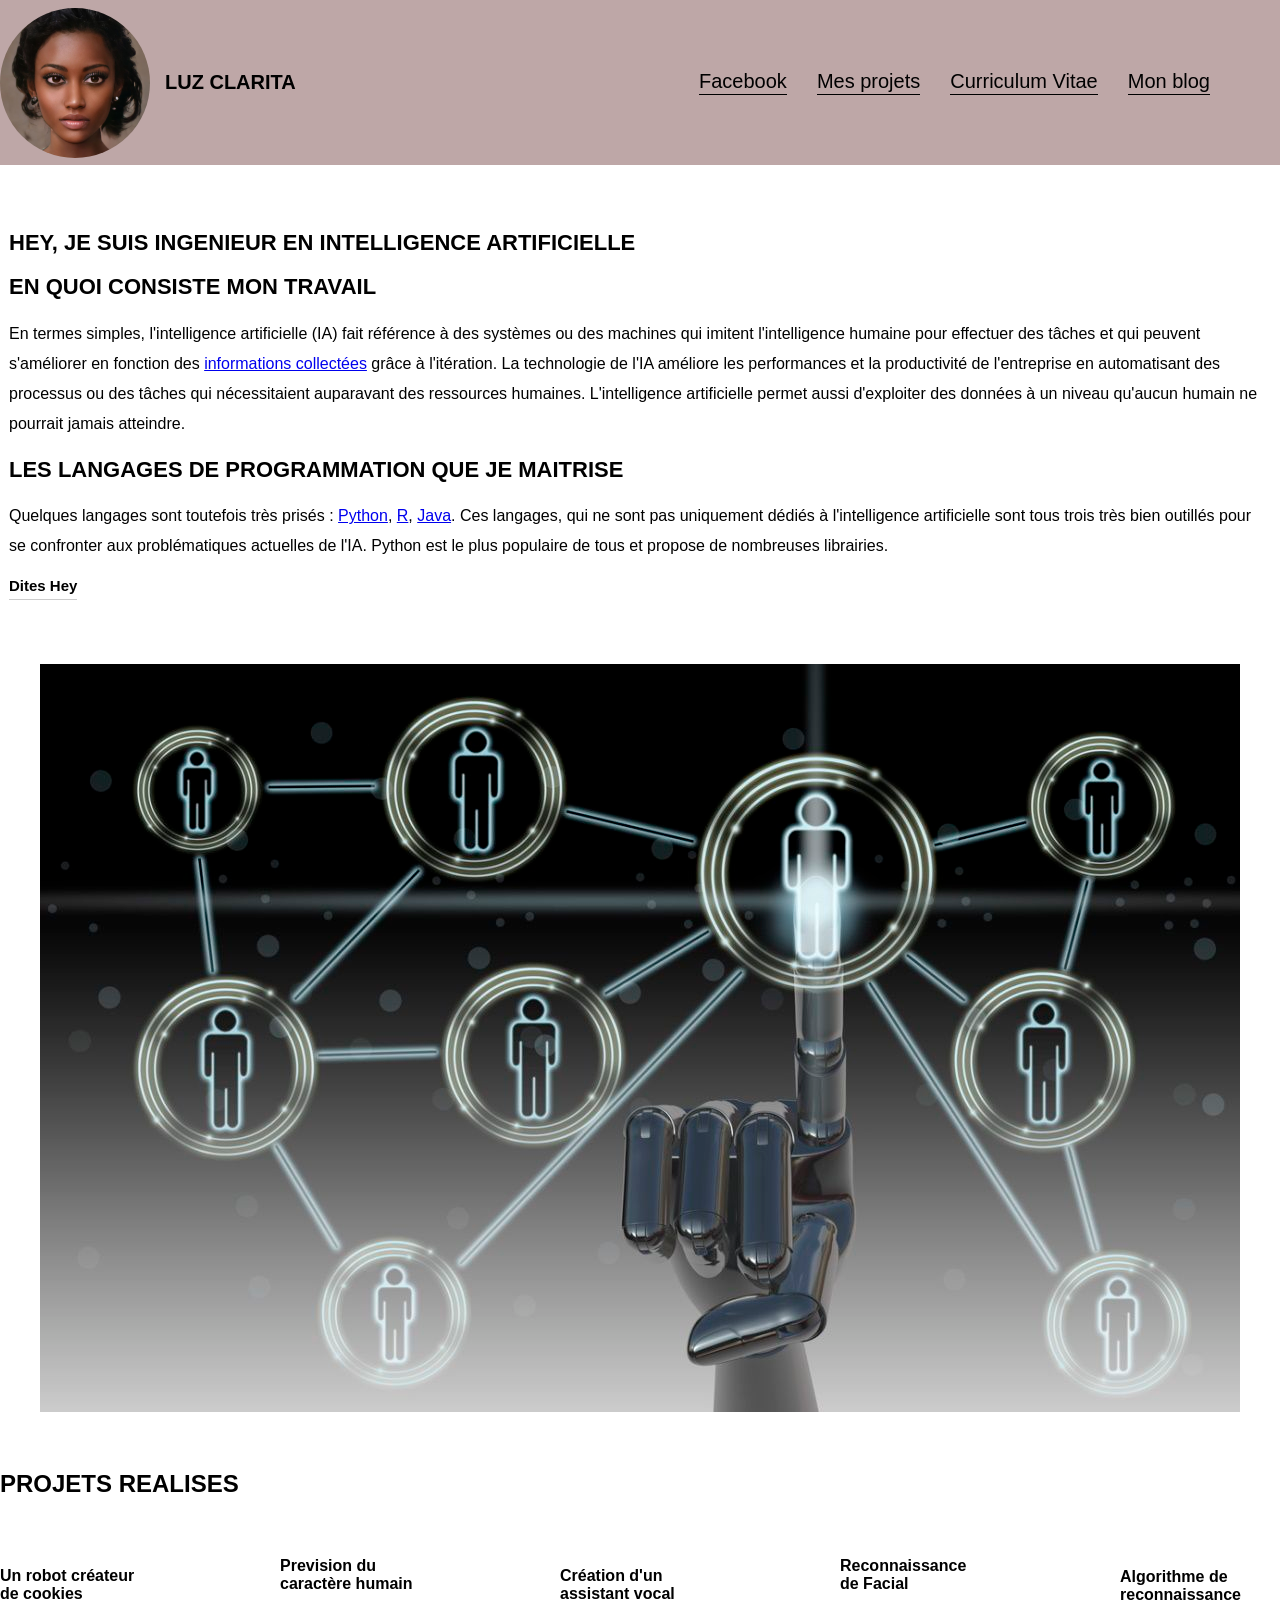
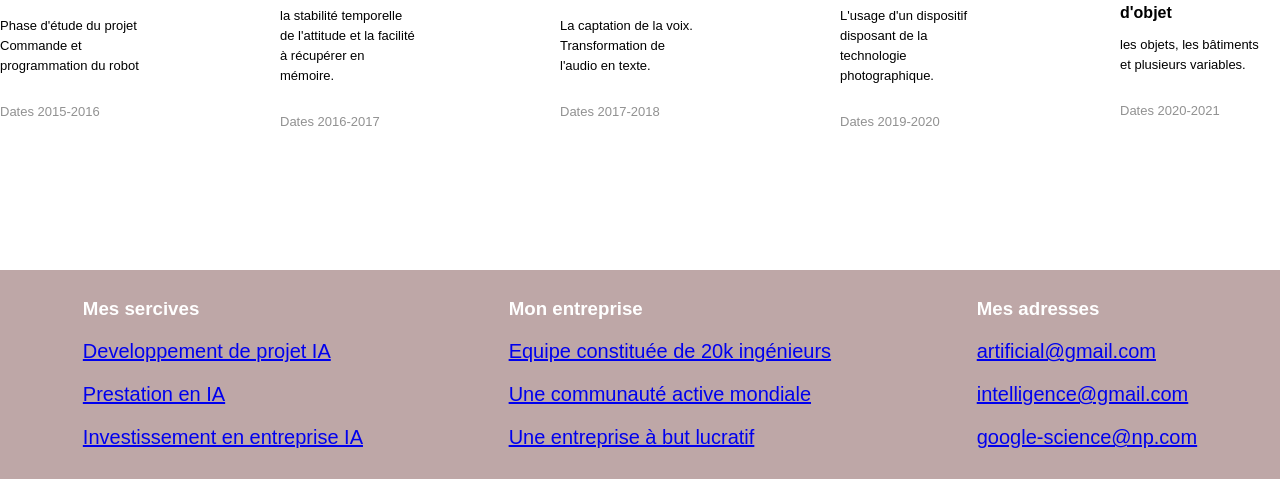
==== index2.html @ bce5e4f0 "Portfolio" ====
<!DOCTYPE html>
<html lang="fr">
<head>
    <meta charset='utf-8'>
    <meta http-equiv='X-UA-Compatible' content='IE=edge'>
    <title>MON PREMIER PORTFOLIO</title>
    <meta name='viewport' content='width=device-width, initial-scale=1'>
   <!--<link rel='stylesheet' type='text/css' media='screen' href='main.css'>
    <script src='main.js'></script>--> 
    <link href="./index2.css" rel="stylesheet" type="text/css">
</head>
<body>
    <div id="haut">
        
    <div class="profile">
        <img src="images/IAN.jpg" alt="profile photo" width="250" height="150">
        <h1>LUZ CLARITA</h1>
     </div>
    <ul class="info">
        <!--<li><a href="#">lettre</a></li> pour afficher mes lettres en bleue -->
        <li>Facebook</li>
        <li>Mes projets</li>
        <li>Curriculum Vitae</li>
        <li>Mon blog</li>   
    </ul>
  </div> 
  <section>
  </section>   

  <section class="content">
       <header>
        
           <h2>HEY, JE SUIS INGENIEUR EN INTELLIGENCE ARTIFICIELLE</h2>
           <h2>EN QUOI CONSISTE MON TRAVAIL</h2>
           <p>En termes simples, l'intelligence artificielle (IA)
             fait référence à des systèmes ou des machines qui imitent 
             l'intelligence humaine pour effectuer des tâches et qui
              peuvent s'améliorer en fonction des <a href="#">informations collectées</a> 
              grâce à l'itération. La technologie de l'IA améliore les 
              performances et la productivité de l'entreprise en automatisant 
              des processus ou des tâches qui nécessitaient auparavant des 
              ressources humaines. L'intelligence artificielle permet aussi
               d'exploiter des données à un niveau qu'aucun humain ne pourrait 
               jamais atteindre.
            </p>
            <h2> LES LANGAGES DE PROGRAMMATION QUE JE MAITRISE</h2>
            <P>Quelques langages sont toutefois très prisés :
                 <a href="#">Python</a>, <a href="#">R</a>, <a href="#">Java</a>. Ces langages, qui ne sont pas uniquement
                 dédiés à l'intelligence artificielle sont tous trois très bien
                 outillés pour se confronter aux problématiques actuelles de l'IA.
                 Python est le plus populaire de tous et propose de nombreuses librairies.
            </P>
            <button>Dites Hey</button>
       </header>
  </section>

  <section class="image">
             <img src="images/IA.jpg" alt="image programmation">
  </section>

  <section class="proj">
      <h2>PROJETS REALISES</h2>
  </section>

  <section class="section">
      <div class="project">
          <h4>Un robot créateur de cookies</h4>
          <p class="description">Phase d'étude du projet
            Commande et programmation du robot </p>
          <p class="date">Dates 2015-2016</p>
     </div>
    
     <div class="project">
        <h4>Prevision du caractère humain</h4>
        <p class="description">la stabilité temporelle de
             l'attitude et la facilité à récupérer en mémoire.</p>
        <p class="date">Dates 2016-2017</p>
     </div>

    <div class="project">
        <h4>Création d'un assistant vocal</h4>
        <p class="description">La captation de la voix.
           Transformation de l'audio en texte.</p>
        <p class="date">Dates 2017-2018</p>
    </div>

     <div class="project">
        <h4>Reconnaissance de Facial</h4>
        <p class="description">L'usage d'un dispositif 
            disposant de la technologie photographique.</p>
        <p class="date">Dates 2019-2020</p>
    </div>

    <div class="project">
        <h4>Algorithme de reconnaissance d'objet</h4>
        <p class="description"> les objets,
            les bâtiments et plusieurs variables. </p>
        <p class="date">Dates 2020-2021</p>
    </div>
 </section>

 <footer>
     <div class="colonne">
         <h3>Mes sercives</h3>
         <p><a href="#">Developpement de projet IA</a></p>
         <P><a href="#">Prestation en IA</a></P>
         <P><a href="#">Investissement en entreprise IA</a></P>   
     </div>
     <div class="colonne">
         <h3>Mon entreprise</h3>
         <p><a href="#">Equipe constituée de 20k ingénieurs</a></p>
         <p><a href="#">Une communauté active mondiale</a></p>
         <p><a href="#">Une entreprise à but lucratif</a></p>
     </div>
     <div class="colonne">
         <h3>Mes adresses</h3>
         <p><a href="#">artificial@gmail.com</a></p>
         <p><a href="#">intelligence@gmail.com</a></p>
         <p><a href="#">google-science@np.com</a></p>
     </div>
 </footer>
</body>
</html>
---- index2.css ----
/*ul.info{
    display: flex; /* pour tout mettre sur la même ligne 
    justify-content: right;/* pour mettre à droite
    background-color: rgb(220, 240, 245); pour mettre tout ce qui est dans mon ul dans un petit trait bleu ciel 
}

ul.info li{
    list-style-type: none;  pour faire disparaitre les points . qui apparaissent devant mon "li" 
}

ul.info li.berceuse{
    margin-left: 10%;
            display: flex;
            justify-content: space-between;   
               align-items: center;
               border-radius: 50%; 
    padding: 15px 20px;  pour agrandir mes "a" 15px hauteur etc... ce sont les marges à l'interieur 
    margin: 12px 20px;  les marge à l'extérieur de chaque "a"  
    background-color: rgb(128, 128, 128);
    color: aliceblue;
    text-decoration: none;  pour désourligné mes "a" 
}

ul.info li a {
    display: block; 
    padding: 15px 20px;  pour agrandir mes "a" 15px hauteur etc... ce sont les marges à l'interieur 
    margin: 12px 20px;  les marge à l'extérieur de chaque "a"  
    background-color: rgb(128,128,128);
    color: aliceblue;
    text-decoration: none; /* pour désourligné mes "a"  
 } 

 body{
     margin: 0 300px 300px 300px; /* réduire les "4" côtés de tout mon body pour que ça se retrouve au milieu 
     padding: 0;
    } */

    div#haut{
        height: 165px;
        background-color: rgb(190, 167, 167);
        display: flex;
        list-style-type: none; /* pour faire disparaitre les points de 'li' */
        justify-content: space-between;
  
    } 

    div#haut ul.info{
        display: flex; /* Pour alligner */
        list-style-type: none; /* pour faire disparaitre les points de 'li' */
        justify-content: right;
        
    }

      div#haut ul.info {
        margin-left: 30px; /* pour espacer mes menus */
        font-size: 20px; /* pour augmenter la taille de mes menus */
        cursor: pointer; /* pour afficher le curseur une fois que l'utilisateur place la souri sous mes menus pour lui permettre de cliquer dessus */
       /* border-bottom: 1px solid white; */
       margin: 65px;
       padding: 5px;
       
      }

     div#haut ul.info li{
        margin-left: 30px; /* pour espacer mes menus */
        font-size: 20px; /* pour augmenter la taille de mes menus */
        cursor: pointer; /* pour afficher le curseur une fois que l'utilisateur place la souri sous mes menus pour lui permettre de cliquer dessus */
        border-bottom: 1px solid white;
        border-bottom-color: black; /* pour afficher les traits noir sous mes menus lorsque l'utilisateur place le curseur sous mes menus*/
      /*  margin: 45px;
        padding: 5px;*/
        
     }


 section{
     display: flex;
    /* flex-wrap: wrap;*/
     justify-content: space-between;
     align-items: center;
     background-color: white;
     /*position: sticky;*/
     top: 0;
 }  

 div.profile {
       display: flex;
       align-items: center;
      
 }

 div.profile img {
     width: 150px;
     height: 150px;
     border-radius: 50%; 
 }

 div.profile h1{
    margin-left: 15px; /* pour espacer l'image du titre, mettre de l'espace entre l'image et le titre*/
    font-size: 20px; /* réduire la taille de la lettre Luz clarita*/
 }

 ul.info {
    /* display: flex;  Pour alligner */
     list-style-type: none; /* pour faire disparaitre les points de 'li' */
     
 }

 ul.info li{
   /* margin-left: 30px; /* pour espacer mes menus */
  /*  font-size: 20px; /* pour augmenter la taille de mes menus */
   /* cursor: pointer; /* pour afficher le curseur une fois que l'utilisateur place la souri sous mes menus pour lui permettre de cliquer dessus */
   /* border-bottom: 1px solid white;*/
 }

 ul.info li:hover{
     border-bottom-color: black; /* pour afficher les traits noir sous mes menus lorsque l'utilisateur place le curseur sous mes menus*/

 }

 section.content{
     margin: 9px; /* pour decoller mes ecrits du bord de mon ecran*/
 }

 section.content header{
          margin-top: 3%;/* pour mettre de l'espace entre mon image et mes ecrits, c'est à dire pousser mes ecrits vers le bas*/
          max-width: 100%; /* pour Réduire la largeur de notre header, justifier en quelque sorte, que ça soit pas deborder à gauche mais un peu déborder à droite*/
                        /* pour dire qu'il doit pas dépasser une largeur de 80% sur ma page*/
 }

 body{
     font-family: Arial, Helvetica, sans-serif;
    /* margin: 0 320px 320px 320px;  pour centrer ma page au milieu*/
    padding: 0;
    margin: 0;
 }

 section.content h2{
     font-size: 22px;
   /*  background-color: rgb(190, 167, 167); /* pour mettre mes titres "h2" en trait de couleur */
 }

 section.content p{
     line-height: 30px; /* pour mettre de l'espace entre mes textes afin que ça soit jolie*/
 }

 section.content button{
     background-color: inherit;
     border: none;
     outline: none;
     padding: 0;
     font-size: 15px;
     font-weight: bold;
     padding-bottom: 5px;
     border-bottom: 1px solid #ccc; /* pour mettre un trait sous mon button*/
     cursor: pointer;

 }

  section.content button:hover{
      color: #ccc;
      border-bottom-bottom: #000;
      
  }

  section.image{
      margin-top: 5%;
      justify-content: center;
    
      
      
  }

  section.section{
      margin-top: 3%;
  }
 section.proj{
      margin-top: 3%;
 }
  
 section.section h2{
      font-family: Arial, Helvetica, sans-serif; /* pour la police*/
      font-size: 3vw;
  }


  section.section div.project{
      max-width: 140px;
      margin-right: 20px;
  }

  section.section div.project h4{
      margin: 0; /* pour remonter la description au niveau du titre*/
  }

  section.section p.description{
             font-size: 13px; /*pour réduire la taille de mes descriptions*/
             line-height: 20px;
  }

  section.section p.date{
    font-size: 13px;
    color: rgb(145, 145, 145);
    margin-top: 20%;
}

footer{
    margin-top: 10%;
    display: flex;
    flex-wrap: wrap;
    justify-content: space-around;
    background-color: rgb(190, 167, 167);
    color: white;
    padding: 10px;
}

div.colonne p{
    font-size: 20px;
    color:#ccc;
    cursor: pointer;
}
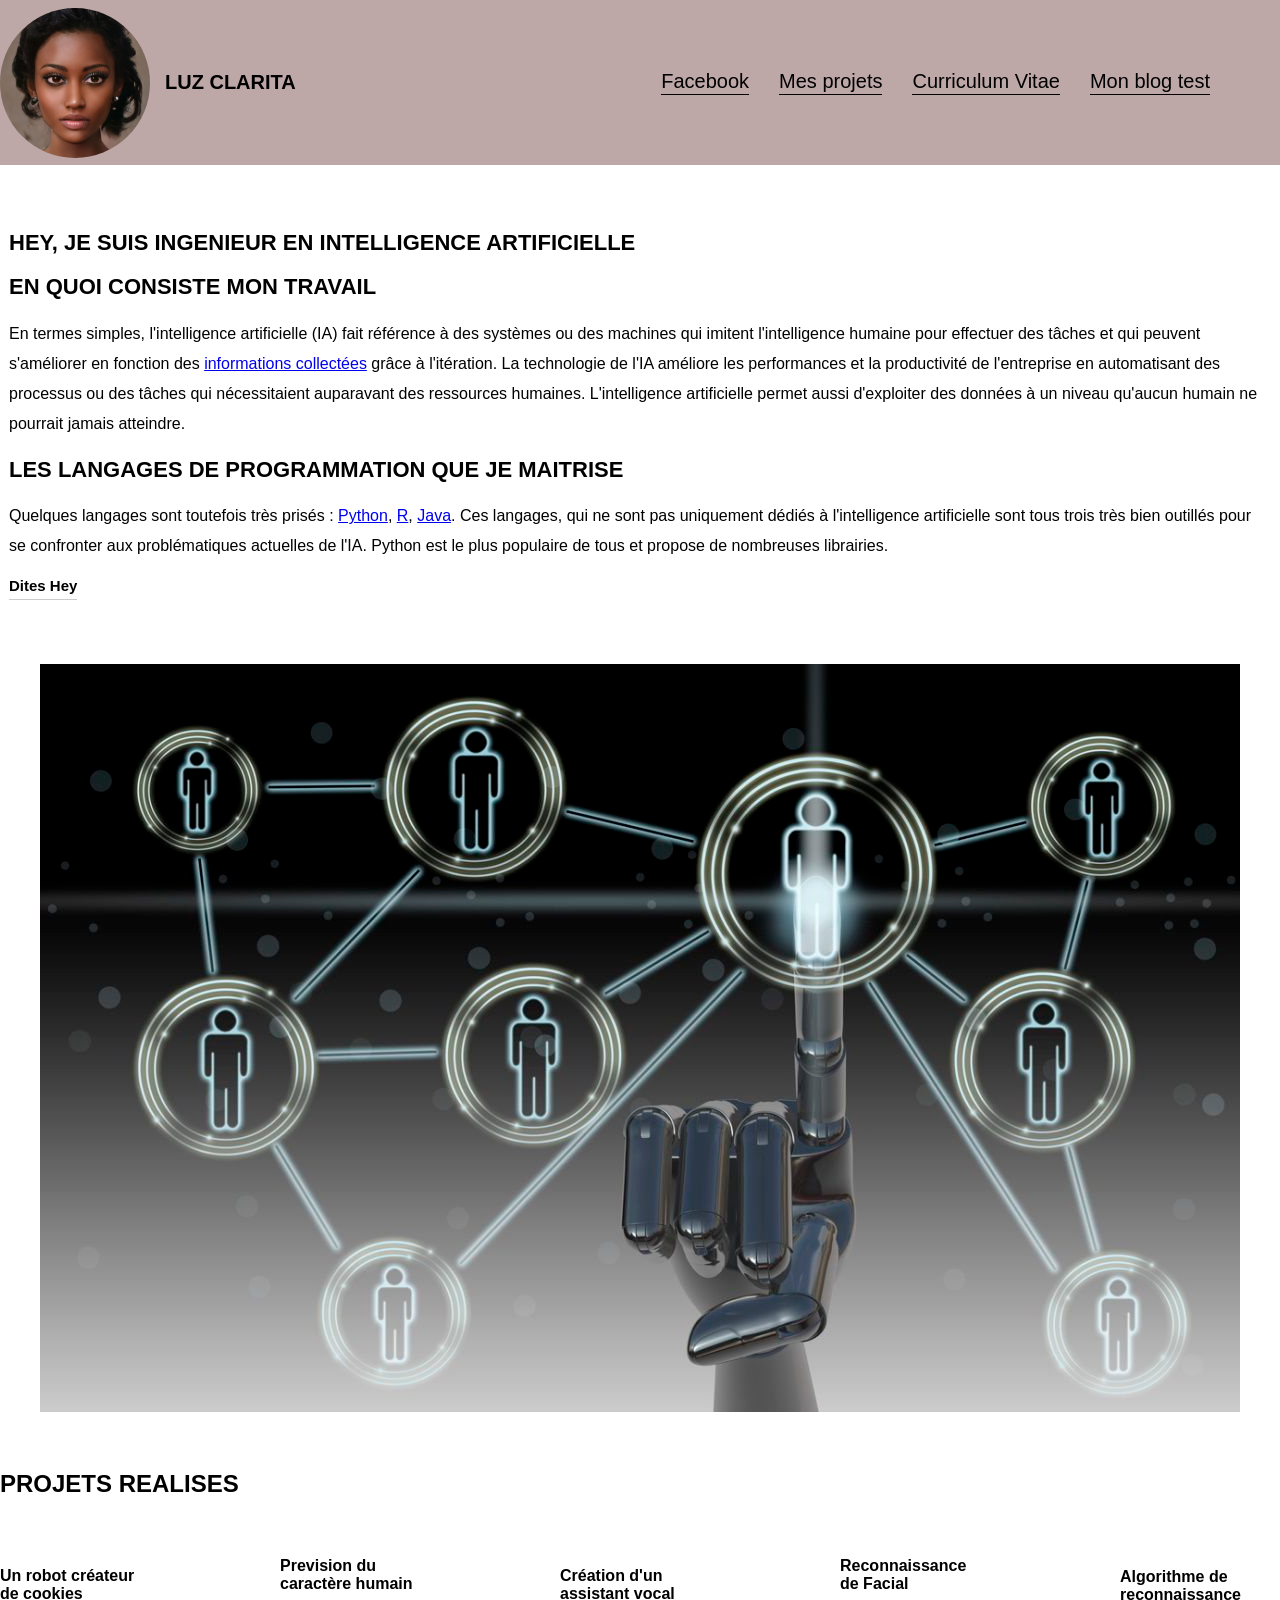
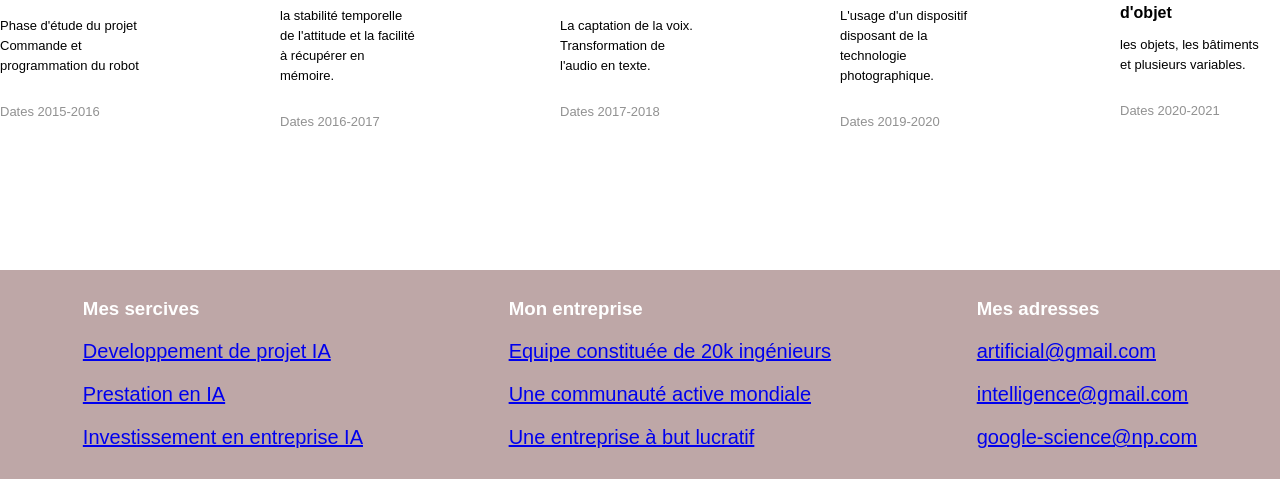
==== commit 7060381d: "ajout test" ====
--- a/index2.html
+++ b/index2.html
@@ -12,20 +12,19 @@
 <body>
     <div id="haut">
         
-    <div class="profile">
+       <div class="profile">
         <img src="images/IAN.jpg" alt="profile photo" width="250" height="150">
         <h1>LUZ CLARITA</h1>
-     </div>
+       </div>
     <ul class="info">
         <!--<li><a href="#">lettre</a></li> pour afficher mes lettres en bleue -->
         <li>Facebook</li>
         <li>Mes projets</li>
         <li>Curriculum Vitae</li>
-        <li>Mon blog</li>   
+        <li>Mon blog test</li>   
     </ul>
   </div> 
-  <section>
-  </section>   
+     
 
   <section class="content">
        <header>
